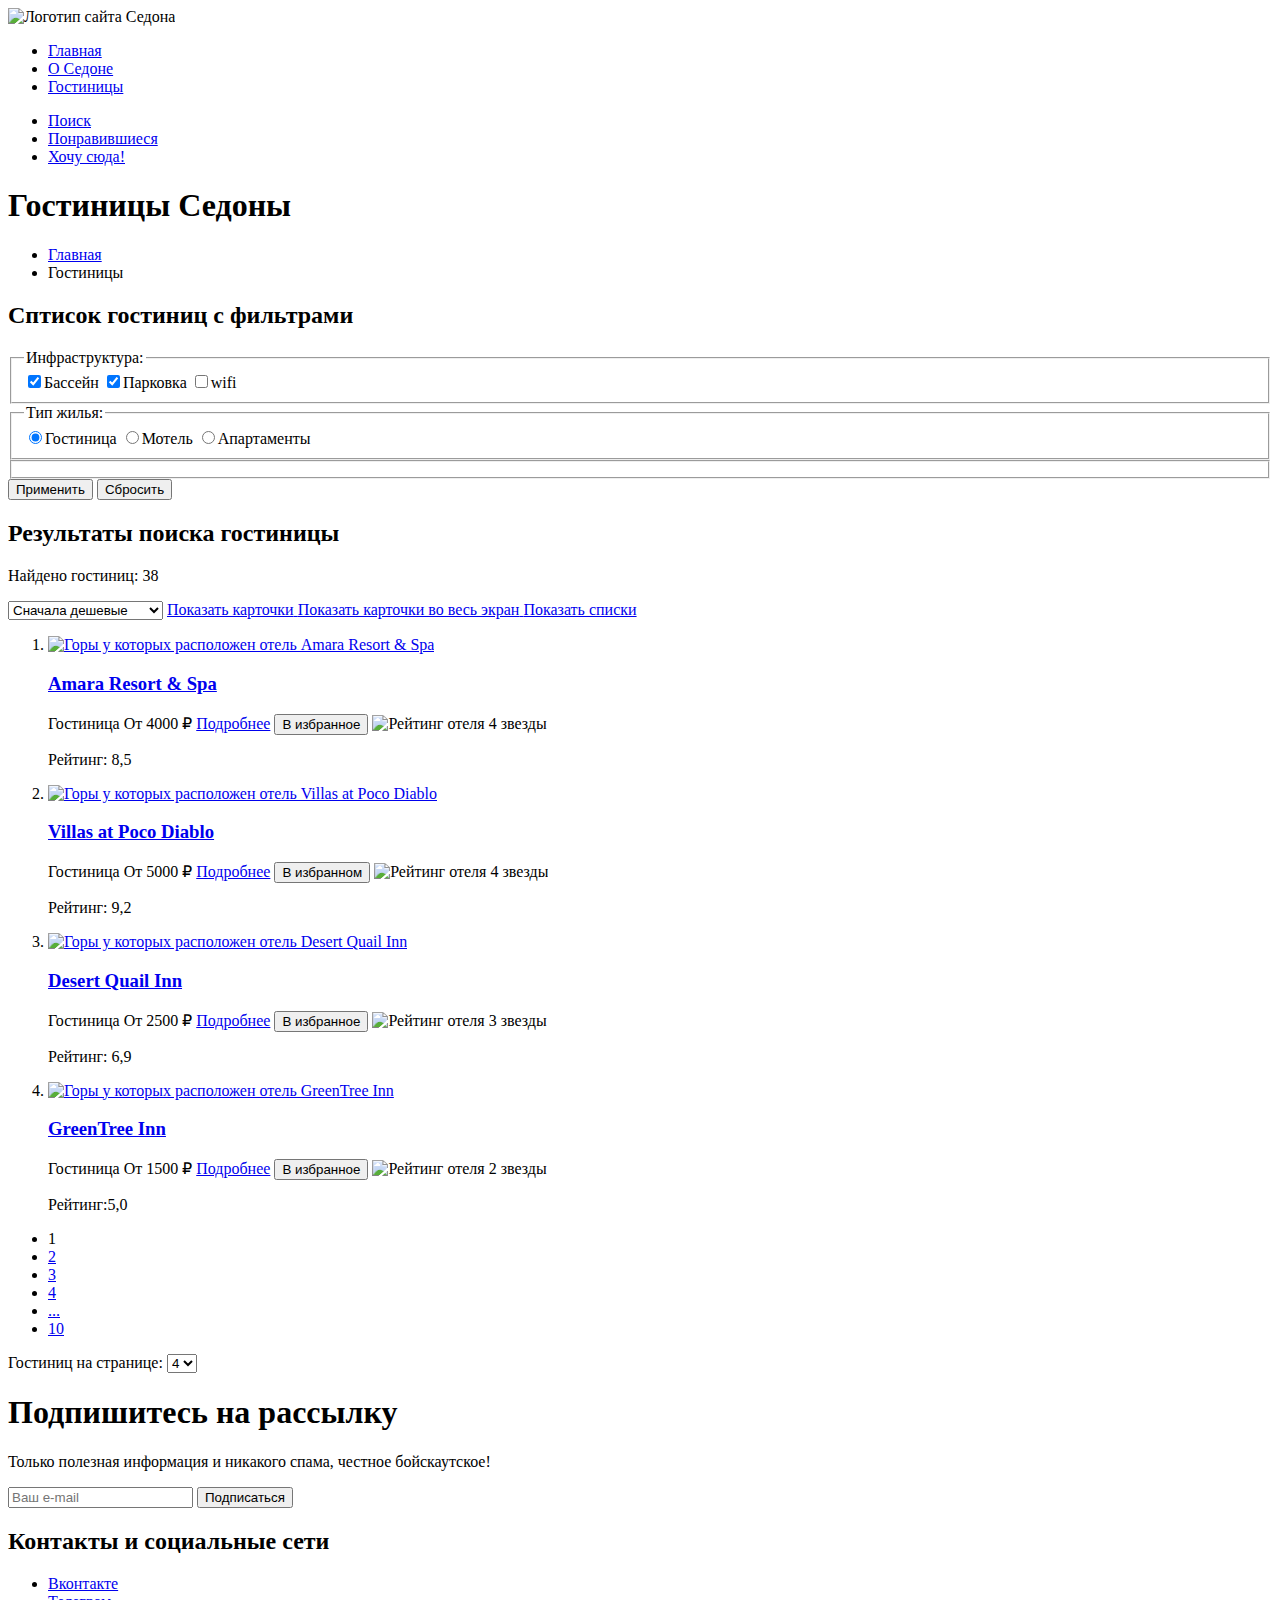
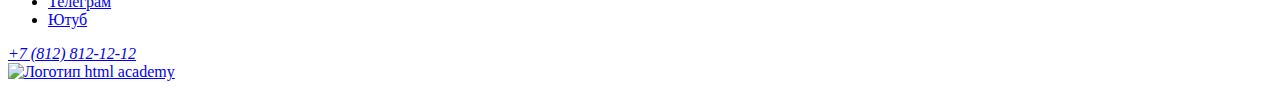
==== catalog.html @ 284f4cb2 "Исправляет финальные ошибки после созвона" ====
<!DOCTYPE html>
<html lang="ru">

<head>
  <meta charset="utf-8">
  <title>HTML Academy: Седона</title>
</head>

<body>
  <header class="page-header">
    <a class="navigation-logo>">
      <img class="navigation-logo" alt="Логотип сайта Седона" src="">
    </a>
    <nav class="navigation">
      <ul class="navigation-list">
        <li class="navigation-ittem">
          <a class="navigation-link" href="index.html">Главная</a>
        </li>
        <li class="navigation-ittem">
          <a class="navigation-link" href="#">О Седоне</a>
        </li>
        <li class="navigation-ittem">
          <a class="navigation-link-current" href="catalog.html">Гостиницы</a>
        </li>
      </ul>
      <ul class="navigation-list navigation-user">
        <li class="navigation-ittem">
          <a class="navigation-link" href="#">
            <span class="visually-hidden">
              Поиск
            </span>
          </a>
        </li>
        <li class="navigation-ittem">
          <a class="navigation-link" href="#">
            <span class="vixually-hidden">
              Понравившиеся
            </span>
          </a>
        </li>
        <li class="navigation-ittem">
          <a class="button want-to-go-button" href="#">Хочу сюда!</a>
        </li>
      </ul>
    </nav>
  </header>
  <main class="main-inner">
    <div>
      <header class="inner-header">
        <h1 class="inner-header-title">Гостиницы Седоны</h1>
        <ul class="breadcrumbs">
          <li class="breadcrumbs-item">
            <a class="breadcrumbs-link" href="index.html">
              <span class="visually-hidden">Главная</span>
            </a>
          </li>
          <li class="breadcrumbs-item">
            <a class="breadcrumbs-link">Гостиницы</a>
          </li>
        </ul>
      </header>
      <section class="catalog-hotels">
        <h2 class="visually-hidden">Сптисок гостиниц с фильтрами</h2>
        <form class="catalog-hotels" action="https://echo.htmlacademy.ru" method="get">
          <fieldset class="catalog-filter-group">
            <legend class="catalog-filter-title">Инфраструктура:</legend>
            <label class="control">
              <input class="control-input" type="checkbox" name="pool" checked>Бассейн
            </label>
            <label class="control">
              <input class="control-input" type="checkbox" name="parking" checked>Парковка
            </label>
            <label class="control">
              <input class="control-input" type="checkbox" name="wifi">wifi
            </label>
          </fieldset>
          <fieldset class="catalog-filter-group">
            <legend class="catalog-filter-title">Тип жилья:</legend>
            <label class="control">
              <input class="control-input" type="radio" name="catalog-group" value="hotel" checked>Гостиница
            </label>
            <label class="control">
              <input class="control-input" type="radio" name="catalog-group" value="motel">Мотель
            </label>
            <label class="control">
              <input class="control-input" type="radio" name="catalog-group" value="apartment">Апартаменты
            </label>
          </fieldset>
          <fieldset class="catalog-filter-group">
            <!--Бегунок-->
          </fieldset>
          <button class="button button-to-apply" type="submit">
            Применить
          </button>
          <button class="reset-button" type="reset">
            Сбросить
          </button>
        </form>
      </section>
    </div>
    <section class="catalog-hotels">
      <h2 class="visually-hidden">Результаты поиска гостиницы</h2>
      <p class="search-results">Найдено гостиниц: 38</p>
      <select class="select-control" aria-label="Сортировка">
        <option value="cheap">Сначала дешевые</option>
        <option value="expensive">Сначала дорогие</option>
        <option value="populaar">Сначала популярные</option>
      </select>
      <a href="#" class="button button-cards">
        <span class="visually-hidden">Показать карточки</span>
      </a>
      <a href="#" class="button button-view">
        <span class="visually-hidden">Показать карточки во весь экран</span>
      </a>
      <a href="#" class="button button-list">
        <span class="visually-hidden">Показать списки</span>
      </a>
      <ol class="hotel-list">
        <li class="hotel-card">
          <a class="hotel-card-link" href="#">
            <img class="hotel-card-image" src="" alt="Горы у которых расположен отель Amara Resort & Spa">
            <h3 class="hotel-card-title">Amara Resort & Spa</h3>
          </a>
          <span class="hotel-type">Гостиница</span>
          <span class="hotel-type">От 4000 ₽</span>
          <a class="button button-hotel-details" href="#">Подробнее</a>
          <button class="fav-card-button button" type="button">В избранное</button>
          <img class="hotel-stars" src="" alt="Рейтинг отеля 4 звезды">
          <p class="hotel-rating">Рейтинг: 8,5</p>
        </li>
        <li class="hotel-card">
          <a class="hotel-card-link" href="#">
            <img class="hotel-card-image" src="" alt="Горы у которых расположен отель Villas at Poco Diablo">
            <h3 class="hotel-card-title">Villas at Poco Diablo</h3>
          </a>
          <span class="hotel-type">Гостиница</span>
          <span class="hotel-type">От 5000 ₽</span>
          <a class="button button-hotel-details" href="#">Подробнее</a>
          <button class="add-fav-card-button button" type="button">В избранном</button>
          <img class="hotel-stars" src="" alt="Рейтинг отеля 4 звезды">
          <p class="hotel-rating">Рейтинг: 9,2</p>
        </li>
        <li class="hotel-card">
          <a class="hotel-card-link" href="#">
            <img class="hotel-card-image" src="" alt="Горы у которых расположен отель Desert Quail Inn">
            <h3 class="hotel-card-title">Desert Quail Inn</h3>
          </a>
          <span class="hotel-type">Гостиница</span>
          <span class="hotel-type">От 2500 ₽</span>
          <a class="button button-hotel-details" href="#">Подробнее</a>
          <button class="fav-card-button button" type="button">В избранное</button>
          <img class="hotel-stars" src="" alt="Рейтинг отеля 3 звезды">
          <p class="hotel-rating">Рейтинг: 6,9</p>
        </li>
        <li class="hotel-card">
          <a class="hotel-card-link" href="#">
            <img class="hotel-card-image" src="" alt="Горы у которых расположен отель GreenTree Inn">
            <h3 class="hotel-card-title">GreenTree Inn</h3>
          </a>
          <span class="hotel-type">Гостиница</span>
          <span class="hotel-type">От 1500 ₽</span>
          <a class="button button-hotel-details" href="#">Подробнее</a>
          <button class="fav-card-button button" type="button">В избранное</button>
          <img class="hotel-stars" src="" alt="Рейтинг отеля 2 звезды">
          <p class="hotel-rating">Рейтинг:5,0</p>
        </li>
      </ol>
      <ul class="pagination">
        <li class="pagination-item">
          <a class="pagination-link pagination-current">1</a>
        </li>
        <li class="pagination-item">
          <a class="pagination-link" href="#">2</a>
        </li>
        <li class="pagination-item">
          <a class="pagination-link" href="#">3</a>
        </li>
        <li class="pagination-item">
          <a class="pagination-link" href="#">4</a>
        </li>
        <li class="pagination-item">
          <a class="pagination-link" href="#">...</a>
        </li>
        <li class="pagination-item">
          <a class="pagination-link" href="#">10</a>
        </li>
      </ul>
      <label for="hotel-number">Гостиниц на странице:</label>
      <select class="select-control" name="hotel-numbers" id="hotel-number">
        <option value="3">3</option>
        <option value="1" selected>4</option>
        <option value="5">5</option>
      </select>
    </section>
    <section class="subs">
      <h1 class="subs-title">Подпишитесь на рассылку</h1>
      <p class="subs-info">Только полезная информация и никакого спама, честное бойскаутское!</p>
      <form class="subs-form" action="https://echo.htmlacademy.ru/" method="post">
        <input class="field" placeholder="Ваш e-mail" type="email" name="subs-email" id="subs-email" required>
        <button class="button subs-button" type="submit">
          <span class="visually-hidden">Подписаться</span>
        </button>
      </form>
    </section>
  </main>
  <footer class="page-footer">
    <section class="footer-social">
      <h2 class="visually-hidden">Контакты и социальные сети</h2>
      <ul class="footer-social-list">
        <li class="footer-social-item">
          <a class="button" href="https://vk.com/htmlacademy" target="_blank">
            <span class="visually-hidden">Вконтакте</span>
          </a>
        </li>
        <li class="footer-social-item">
          <a class="button" href="https://t.me/htmlacademy" target="_blank">
            <span class="visually-hidden">Телеграм</span>
          </a>
        </li>
        <li class="footer-social-item">
          <a class="button" href="https://www.youtube.com/user/htmlacademyru" target="_blank">
            <span class="visually-hidden">Ютуб</span>
          </a>
        </li>
      </ul>
    </section>
    <address class="footer-contacts">
      <a class="footer-contacts-phone" href="tel:+7812812122">+7 (812) 812-12-12</a>
    </address>
    <a class="footer-logo" href="https://htmlacademy.ru/">
      <img class="logo" src="" alt="Логотип html academy">
    </a>
  </footer>
</body>

</html>
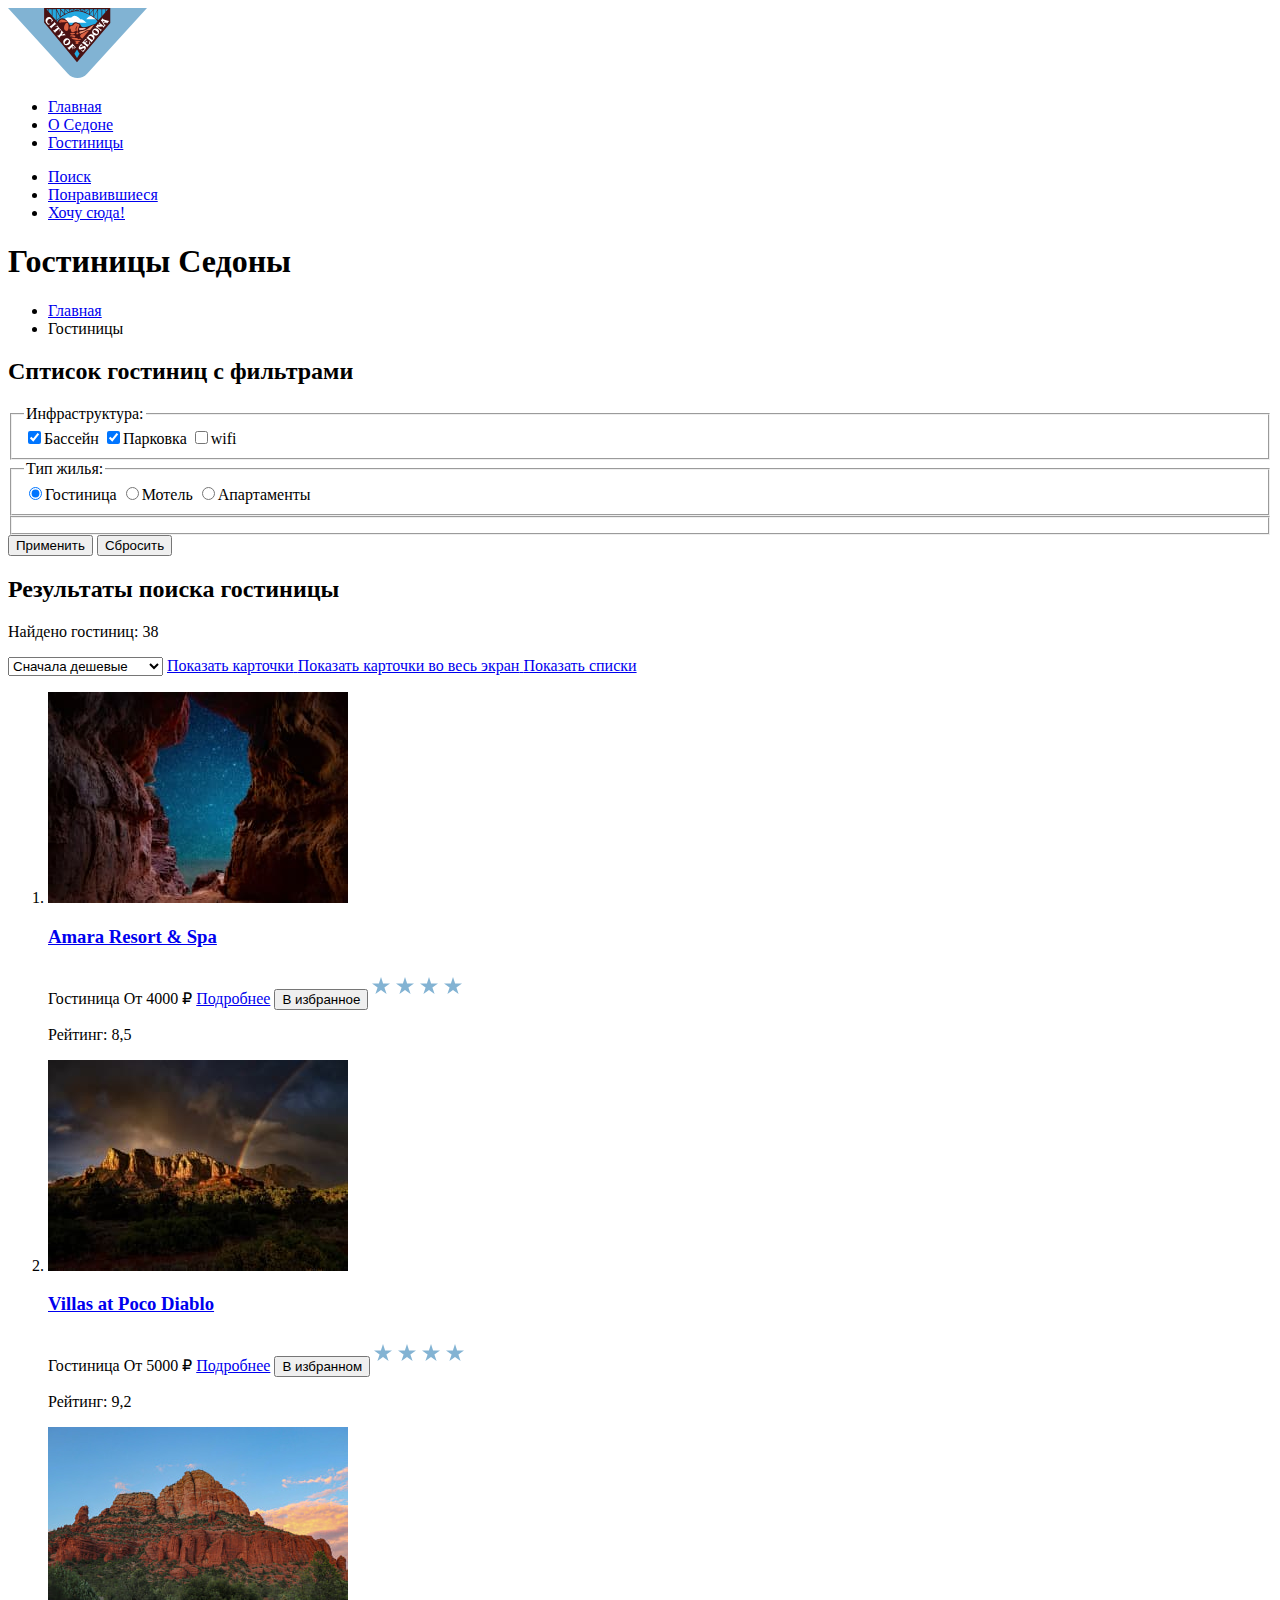
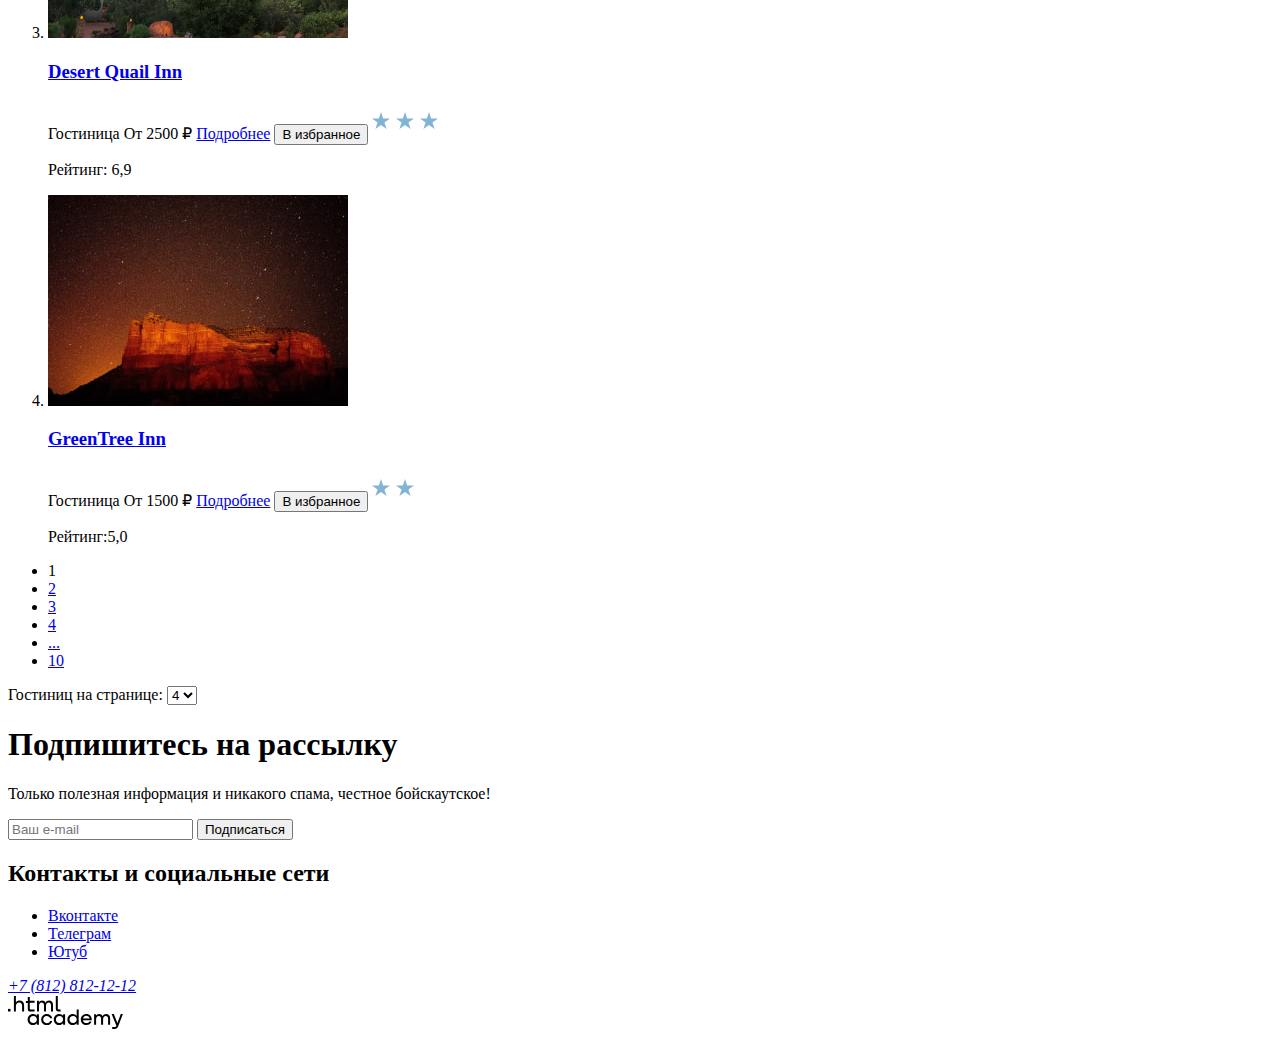
==== commit d260c5a0: "Merge pull request #3 from RomanYakovlev1995/master" ====
--- a/catalog.html
+++ b/catalog.html
@@ -9,7 +9,7 @@
 <body>
   <header class="page-header">
     <a class="navigation-logo>">
-      <img class="navigation-logo" alt="Логотип сайта Седона" src="">
+      <img class="navigation-logo" alt="Логотип сайта Седона" src="/images/logo/logo.svg" width="139" height="70">
     </a>
     <nav class="navigation">
       <ul class="navigation-list">
@@ -118,50 +118,58 @@
       <ol class="hotel-list">
         <li class="hotel-card">
           <a class="hotel-card-link" href="#">
-            <img class="hotel-card-image" src="" alt="Горы у которых расположен отель Amara Resort & Spa">
+            <img class="hotel-card-image" src="/images/amara-resort.jpg" width="300" height="211"
+              alt="Горы у которых расположен отель Amara Resort & Spa">
             <h3 class="hotel-card-title">Amara Resort & Spa</h3>
           </a>
           <span class="hotel-type">Гостиница</span>
           <span class="hotel-type">От 4000 ₽</span>
           <a class="button button-hotel-details" href="#">Подробнее</a>
           <button class="fav-card-button button" type="button">В избранное</button>
-          <img class="hotel-stars" src="" alt="Рейтинг отеля 4 звезды">
+          <img class="hotel-stars" src="/images/raiting/stars-4.svg" width="140" height="37"
+            alt="Рейтинг отеля 4 звезды">
           <p class="hotel-rating">Рейтинг: 8,5</p>
         </li>
         <li class="hotel-card">
           <a class="hotel-card-link" href="#">
-            <img class="hotel-card-image" src="" alt="Горы у которых расположен отель Villas at Poco Diablo">
+            <img class="hotel-card-image" src="/images/villas-diablo.jpg" width="300" height="211"
+              alt="Горы у которых расположен отель Villas at Poco Diablo">
             <h3 class="hotel-card-title">Villas at Poco Diablo</h3>
           </a>
           <span class="hotel-type">Гостиница</span>
           <span class="hotel-type">От 5000 ₽</span>
           <a class="button button-hotel-details" href="#">Подробнее</a>
           <button class="add-fav-card-button button" type="button">В избранном</button>
-          <img class="hotel-stars" src="" alt="Рейтинг отеля 4 звезды">
+          <img class="hotel-stars" src="/images/raiting/stars-4-1.svg" width="140" height="37"
+            alt="Рейтинг отеля 4 звезды">
           <p class="hotel-rating">Рейтинг: 9,2</p>
         </li>
         <li class="hotel-card">
           <a class="hotel-card-link" href="#">
-            <img class="hotel-card-image" src="" alt="Горы у которых расположен отель Desert Quail Inn">
+            <img class="hotel-card-image" src="/images/desert-quali.jpg" width="300" height="211"
+              alt="Горы у которых расположен отель Desert Quail Inn">
             <h3 class="hotel-card-title">Desert Quail Inn</h3>
           </a>
           <span class="hotel-type">Гостиница</span>
           <span class="hotel-type">От 2500 ₽</span>
           <a class="button button-hotel-details" href="#">Подробнее</a>
           <button class="fav-card-button button" type="button">В избранное</button>
-          <img class="hotel-stars" src="" alt="Рейтинг отеля 3 звезды">
+          <img class="hotel-stars" src="/images/raiting/stars-3.svg" width="140" height="37"
+            alt="Рейтинг отеля 3 звезды">
           <p class="hotel-rating">Рейтинг: 6,9</p>
         </li>
         <li class="hotel-card">
           <a class="hotel-card-link" href="#">
-            <img class="hotel-card-image" src="" alt="Горы у которых расположен отель GreenTree Inn">
+            <img class="hotel-card-image" src="/images/greentree.jpg" width="300" height="211"
+              alt="Горы у которых расположен отель GreenTree Inn">
             <h3 class="hotel-card-title">GreenTree Inn</h3>
           </a>
           <span class="hotel-type">Гостиница</span>
           <span class="hotel-type">От 1500 ₽</span>
           <a class="button button-hotel-details" href="#">Подробнее</a>
           <button class="fav-card-button button" type="button">В избранное</button>
-          <img class="hotel-stars" src="" alt="Рейтинг отеля 2 звезды">
+          <img class="hotel-stars" src="/images/raiting/stars-2.svg" width="140" height="37"
+            alt="Рейтинг отеля 2 звезды">
           <p class="hotel-rating">Рейтинг:5,0</p>
         </li>
       </ol>
@@ -228,7 +236,7 @@
       <a class="footer-contacts-phone" href="tel:+7812812122">+7 (812) 812-12-12</a>
     </address>
     <a class="footer-logo" href="https://htmlacademy.ru/">
-      <img class="logo" src="" alt="Логотип html academy">
+      <img class="logo" src="/images/logo/logo_htmlacademy.svg" width="115" height="34" alt="Логотип html academy">
     </a>
   </footer>
 </body>
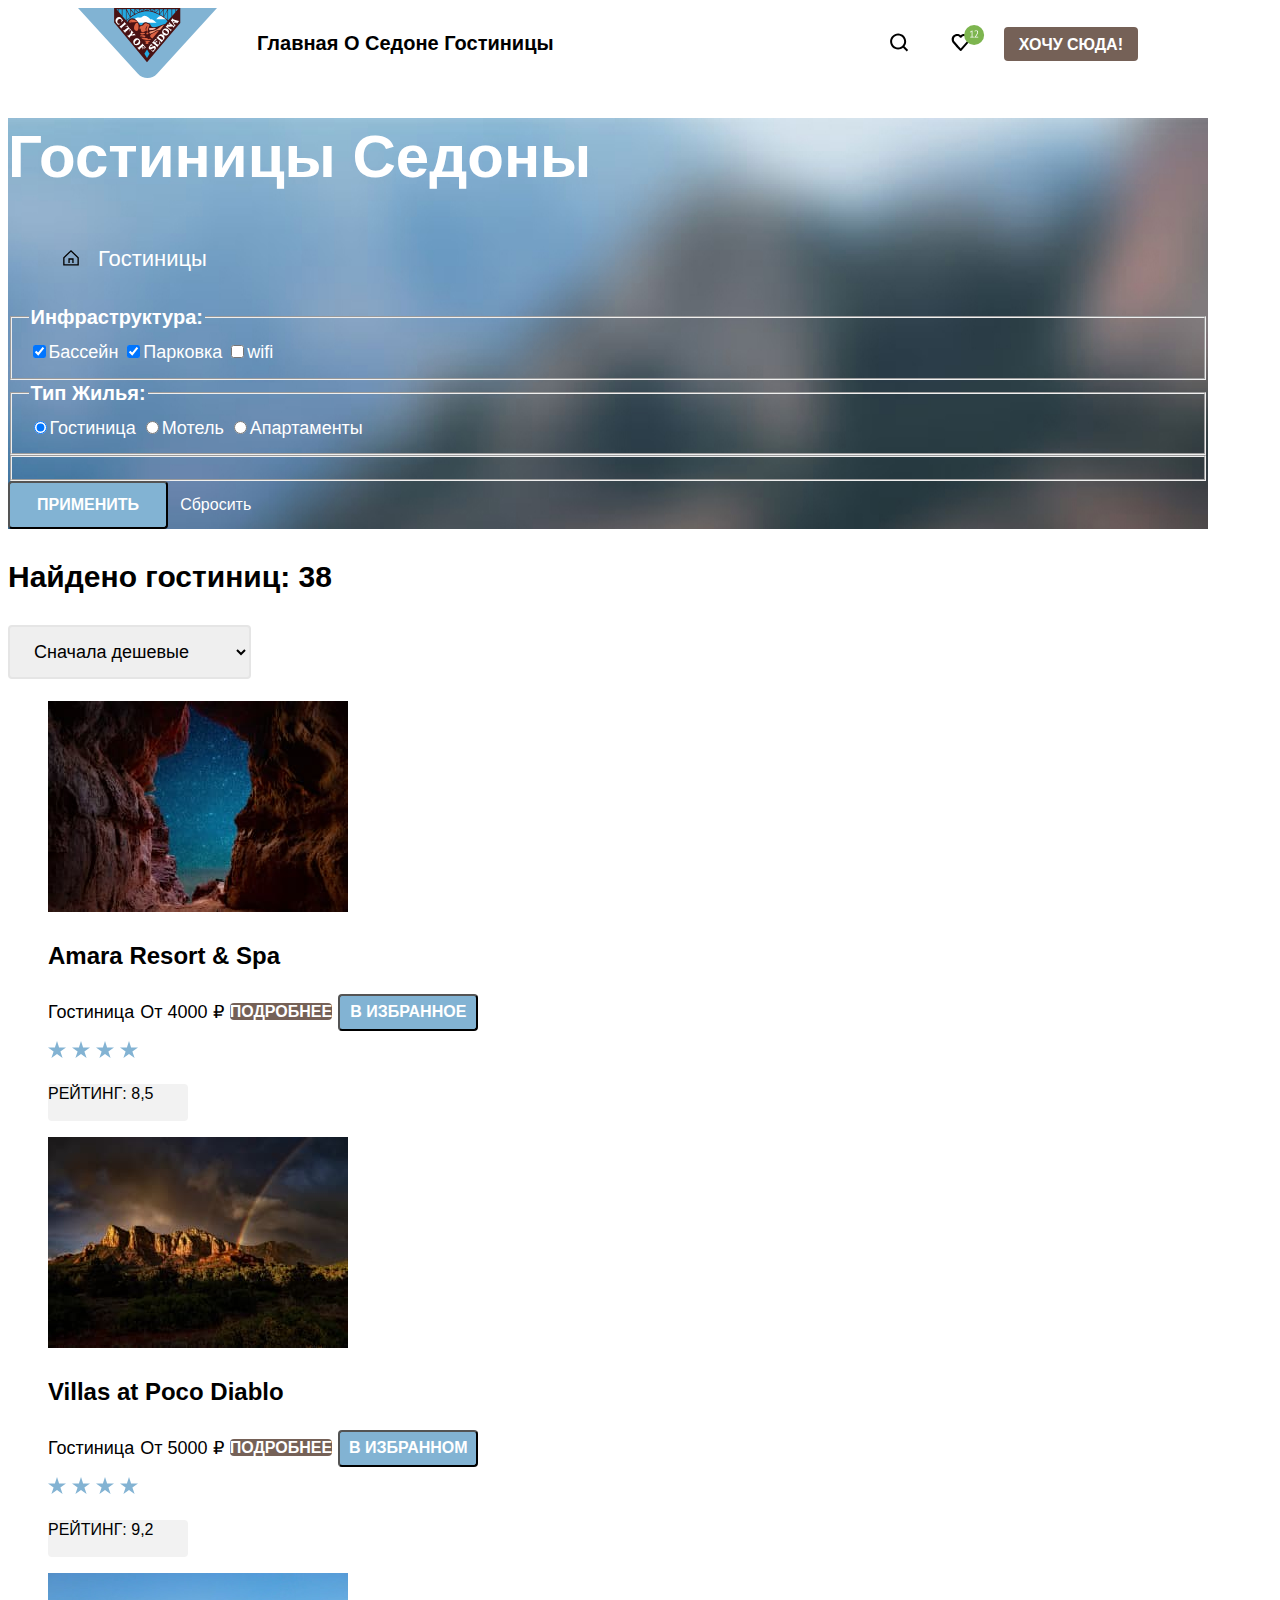
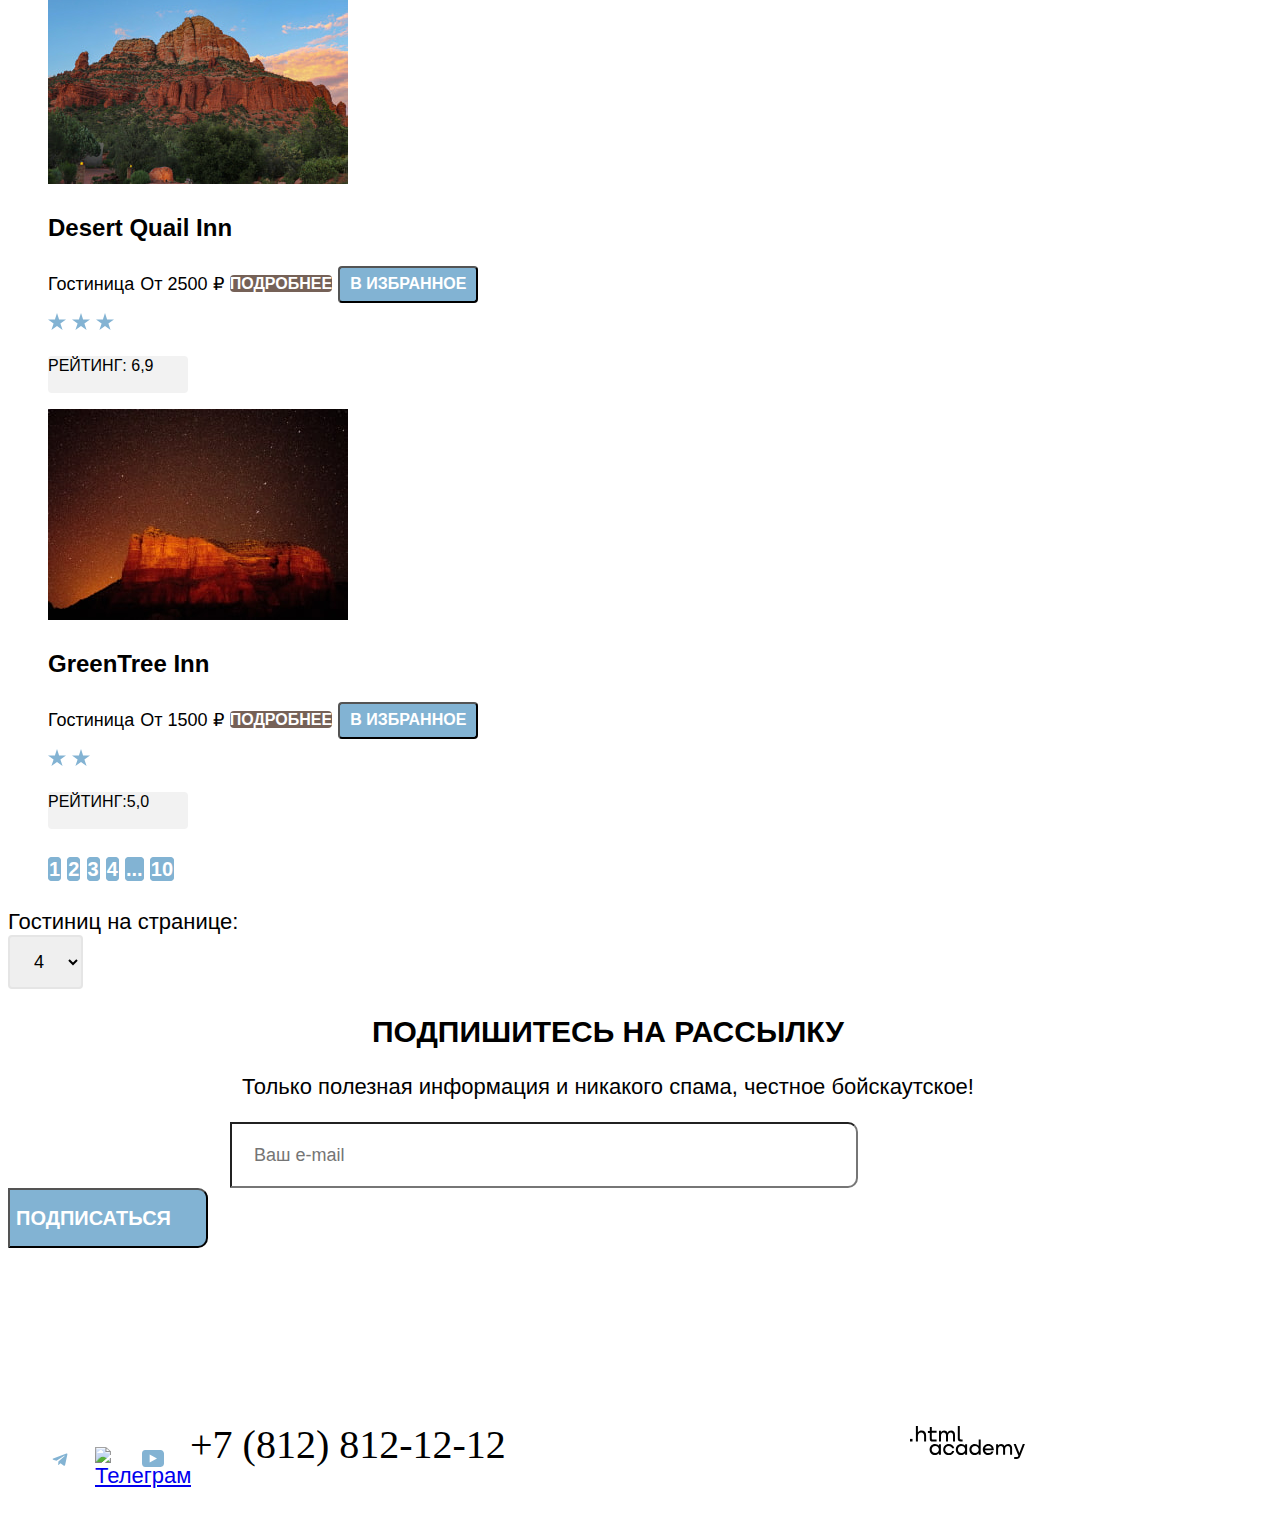
==== commit 8cf2022a: "Делает 4 раздел" ====
--- a/catalog.html
+++ b/catalog.html
@@ -4,6 +4,7 @@
 <head>
   <meta charset="utf-8">
   <title>HTML Academy: Седона</title>
+  <link rel="stylesheet" href="/styles/styles.css">
 </head>
 
 <body>
@@ -13,27 +14,29 @@
     </a>
     <nav class="navigation">
       <ul class="navigation-list">
-        <li class="navigation-ittem">
+        <li class="navigation-item">
           <a class="navigation-link" href="index.html">Главная</a>
         </li>
-        <li class="navigation-ittem">
+        <li class="navigation-item">
           <a class="navigation-link" href="#">О Седоне</a>
         </li>
-        <li class="navigation-ittem">
+        <li class="navigation-item">
           <a class="navigation-link-current" href="catalog.html">Гостиницы</a>
         </li>
       </ul>
       <ul class="navigation-list navigation-user">
-        <li class="navigation-ittem">
-          <a class="navigation-link" href="#">
+        <li class="navigation-item">
+          <a class="user-menu" href="#">
+            <img src="/images/icons/search.svg" alt="поиск">
             <span class="visually-hidden">
               Поиск
             </span>
           </a>
         </li>
         <li class="navigation-ittem">
-          <a class="navigation-link" href="#">
-            <span class="vixually-hidden">
+          <a class="user-menu" href="#">
+            <img src="/images/icons/fav.svg" alt="понравившиеся">
+            <span class="visually-hidden">
               Понравившиеся
             </span>
           </a>
@@ -45,12 +48,13 @@
     </nav>
   </header>
   <main class="main-inner">
-    <div>
+    <div class="catalog-bg">
       <header class="inner-header">
         <h1 class="inner-header-title">Гостиницы Седоны</h1>
         <ul class="breadcrumbs">
           <li class="breadcrumbs-item">
             <a class="breadcrumbs-link" href="index.html">
+              <img src="/images/icons/home.svg">
               <span class="visually-hidden">Главная</span>
             </a>
           </li>
@@ -99,22 +103,24 @@
       </section>
     </div>
     <section class="catalog-hotels">
-      <h2 class="visually-hidden">Результаты поиска гостиницы</h2>
-      <p class="search-results">Найдено гостиниц: 38</p>
-      <select class="select-control" aria-label="Сортировка">
-        <option value="cheap">Сначала дешевые</option>
-        <option value="expensive">Сначала дорогие</option>
-        <option value="populaar">Сначала популярные</option>
-      </select>
-      <a href="#" class="button button-cards">
-        <span class="visually-hidden">Показать карточки</span>
-      </a>
-      <a href="#" class="button button-view">
-        <span class="visually-hidden">Показать карточки во весь экран</span>
-      </a>
-      <a href="#" class="button button-list">
-        <span class="visually-hidden">Показать списки</span>
-      </a>
+      <div class="test">
+        <h2 class="visually-hidden">Результаты поиска гостиницы</h2>
+        <p class="search-results">Найдено гостиниц: 38</p>
+        <select class="select-control" aria-label="Сортировка">
+          <option value="cheap">Сначала дешевые</option>
+          <option value="expensive">Сначала дорогие</option>
+          <option value="populaar">Сначала популярные</option>
+        </select>
+        <a href="#" class="button button-cards">
+          <span class="visually-hidden">Показать карточки</span>
+        </a>
+        <a href="#" class="button button-view">
+          <span class="visually-hidden">Показать карточки во весь экран</span>
+        </a>
+        <a href="#" class="button button-list">
+          <span class="visually-hidden">Показать списки</span>
+        </a>
+      </div>
       <ol class="hotel-list">
         <li class="hotel-card">
           <a class="hotel-card-link" href="#">
@@ -124,7 +130,7 @@
           </a>
           <span class="hotel-type">Гостиница</span>
           <span class="hotel-type">От 4000 ₽</span>
-          <a class="button button-hotel-details" href="#">Подробнее</a>
+          <a class="button-hotel-details button" href="#">Подробнее</a>
           <button class="fav-card-button button" type="button">В избранное</button>
           <img class="hotel-stars" src="/images/raiting/stars-4.svg" width="140" height="37"
             alt="Рейтинг отеля 4 звезды">
@@ -138,8 +144,8 @@
           </a>
           <span class="hotel-type">Гостиница</span>
           <span class="hotel-type">От 5000 ₽</span>
-          <a class="button button-hotel-details" href="#">Подробнее</a>
-          <button class="add-fav-card-button button" type="button">В избранном</button>
+          <a class="button-hotel-details button" href="#">Подробнее</a>
+          <button class="fav-card-button button" type="button">В избранном</button>
           <img class="hotel-stars" src="/images/raiting/stars-4-1.svg" width="140" height="37"
             alt="Рейтинг отеля 4 звезды">
           <p class="hotel-rating">Рейтинг: 9,2</p>
@@ -152,7 +158,7 @@
           </a>
           <span class="hotel-type">Гостиница</span>
           <span class="hotel-type">От 2500 ₽</span>
-          <a class="button button-hotel-details" href="#">Подробнее</a>
+          <a class="button-hotel-details button" href="#">Подробнее</a>
           <button class="fav-card-button button" type="button">В избранное</button>
           <img class="hotel-stars" src="/images/raiting/stars-3.svg" width="140" height="37"
             alt="Рейтинг отеля 3 звезды">
@@ -166,8 +172,8 @@
           </a>
           <span class="hotel-type">Гостиница</span>
           <span class="hotel-type">От 1500 ₽</span>
-          <a class="button button-hotel-details" href="#">Подробнее</a>
-          <button class="fav-card-button button" type="button">В избранное</button>
+          <a class="button-hotel-details button" href="#">Подробнее</a>
+          <button class="button fav-card-button" type="button">В избранное</button>
           <img class="hotel-stars" src="/images/raiting/stars-2.svg" width="140" height="37"
             alt="Рейтинг отеля 2 звезды">
           <p class="hotel-rating">Рейтинг:5,0</p>
@@ -200,15 +206,17 @@
         <option value="5">5</option>
       </select>
     </section>
-    <section class="subs">
-      <h1 class="subs-title">Подпишитесь на рассылку</h1>
-      <p class="subs-info">Только полезная информация и никакого спама, честное бойскаутское!</p>
-      <form class="subs-form" action="https://echo.htmlacademy.ru/" method="post">
-        <input class="field" placeholder="Ваш e-mail" type="email" name="subs-email" id="subs-email" required>
-        <button class="button subs-button" type="submit">
-          <span class="visually-hidden">Подписаться</span>
-        </button>
-      </form>
+    <section class="subs-cat">
+      <div class="subs-cont-cat">
+        <h2 class="subs-title">Подпишитесь на рассылку</h2>
+        <p class="subs-info">
+          Только полезная информация и никакого спама, честное бойскаутское!
+        </p>
+        <form class="subs-form" action="https://echo.htmlacademy.ru/" method="post">
+          <input class="field" placeholder="Ваш e-mail" type="email" name="subs-email" id="subs-email" required />
+          <button class="button subs-button" type="submit">Подписаться</button>
+        </form>
+      </div>
     </section>
   </main>
   <footer class="page-footer">
@@ -217,26 +225,30 @@
       <ul class="footer-social-list">
         <li class="footer-social-item">
           <a class="button" href="https://vk.com/htmlacademy" target="_blank">
+            <img class="vk" src="/images/icons/vk.svg" alt="Вконтакте" width="24px" height="14px">
             <span class="visually-hidden">Вконтакте</span>
           </a>
         </li>
         <li class="footer-social-item">
           <a class="button" href="https://t.me/htmlacademy" target="_blank">
+            <img class="TG" src="/images/icons/TG.svg" alt="Телеграм" width="18px" height="16px">
             <span class="visually-hidden">Телеграм</span>
           </a>
         </li>
+
         <li class="footer-social-item">
           <a class="button" href="https://www.youtube.com/user/htmlacademyru" target="_blank">
+            <img class="youtube" src="/images/icons/youtube.svg" alt="Ютуб" width="22px" height="17px">
             <span class="visually-hidden">Ютуб</span>
           </a>
         </li>
       </ul>
     </section>
     <address class="footer-contacts">
-      <a class="footer-contacts-phone" href="tel:+7812812122">+7 (812) 812-12-12</a>
+      <a class="contact-phone" href="tel:+7812812122">+7 (812) 812-12-12</a>
     </address>
     <a class="footer-logo" href="https://htmlacademy.ru/">
-      <img class="logo" src="/images/logo/logo_htmlacademy.svg" width="115" height="34" alt="Логотип html academy">
+      <img class="logo" src="/images/logo/logo_htmlacademy.svg" width="115" height="34" alt="Логотип html academy" />
     </a>
   </footer>
 </body>
--- a/styles/styles.css
+++ b/styles/styles.css
@@ -0,0 +1,441 @@
+@font-face {
+  font-family: "PT Sans";
+  font-style: normal;
+  font-weight: 400;
+  src: url(../fonts/ptsans-400.woff2) format(wolf2);
+  font-display: swap;
+}
+@font-face {
+  font-family: "PT Sans";
+  font-style: normal;
+  font-weight: 700;
+  src: url(../fonts/ptsans-700.woff2) format(wolf2);
+  font-display: swap;
+}
+
+body {
+  font-family: "PT Sans", sans-serif;
+  font-size: 22px;
+  line-height: 26px;
+  color: #000000;
+  background-color: #ffffff;
+  width: 1200px;
+}
+.navigation-logo {
+  padding-left: 70px;
+}
+.page-header {
+  background-color: #ffffff;
+  width: 1200px;
+  height: 70px;
+  display: flex;
+  background-repeat: no-repeat;
+}
+.navigation {
+  display: flex;
+  flex-grow: 1;
+  justify-content: space-between;
+}
+.navigation-list {
+  list-style-type: none;
+  color: #000000;
+
+}
+.navigation-link-current {
+text-decoration: none;
+color: #000000;
+
+}
+.navigation-item {
+  display: inline;
+  text-decoration: none;
+  font-weight: 700;
+font-size: 20px;
+line-height: 26px;
+}
+.navigation-user {
+padding-right: 70px;
+display: flex;
+align-items: center;
+}
+.user-menu {
+display: flex;
+padding-right: 19px;
+}
+.want-to-go-button {
+  width: 160px;
+  height: 37px;
+  border-radius: 4px;
+  background-color: #756157;
+  text-decoration: none;
+  color: #FFFFFF;
+  font-weight: 700;
+  font-size: 16px;
+  line-height: 20px;
+  text-transform: uppercase;
+  padding-top: 9px;
+  padding-bottom: 8px;
+  padding-left: 15px;
+  padding-right: 15px;
+}
+.navigation-link {
+  color:#000000;
+  line-height: 26px;
+  font-size: 20px;
+  font-weight: 700;
+  text-align: center;
+  text-decoration: none;
+
+}
+
+.about {
+font-weight: 700;
+font-size: 30px;
+line-height: 36px;
+text-align: center;
+text-transform: uppercase;
+}
+.reasons {
+font-weight: 400;
+font-size: 22px;
+line-height: 26px;
+text-align: center;
+}
+.main-reasons-1-2 {
+  width: 400px;
+  height: 384px;
+  color: #ffffff;
+  background-color: #82B3D3;
+  text-align: center;
+}
+.reason {
+font-weight: 700;
+font-size: 24px;
+line-height: 28px;
+text-transform: uppercase;
+}
+.about-text {
+  font-weight: 400;
+  font-size: 18px;
+  line-height: 21px;
+}
+.about-reasons-item-eat {
+  background-color: #ffffff;
+  width: 400px;
+  height: 384px;
+  text-align: center;
+
+}
+.about-reasons-item {
+  width: 400px;
+  height: 384px;
+  background-color: rgba(131, 179, 211, 0.12);
+  text-transform: inherit;
+  text-align: center;
+}
+.about-reasons-desc {
+font-weight: 400;
+font-size: 18px;
+line-height: 21px;
+text-align: inherit;
+}
+.main-reasons {
+  width: 400px;
+  height: 384px;
+  color: #000000;
+  background-color: rgba(131, 179, 211, 0.12);;
+  text-align: center;
+}
+.five-reasons {
+  list-style-type: none;
+}
+.about-reasons-list {
+  list-style-type: none
+}
+.offer-list {
+  text-align: center;
+}
+.visually-hidden {
+  position: fixed;
+  transform: scale(0);
+}
+.offer {
+font-weight: 700;
+font-size: 30px;
+line-height: 36px;
+text-transform: uppercase;
+}
+.about-offer {
+font-weight: 400;
+font-size: 22px;
+line-height: 26px;
+}
+.button-find-hotell {
+width: 574px;
+height: 60px;
+background: #756157;
+border-radius: 4px;
+font-weight: 700;
+font-size: 20px;
+line-height: 36px;
+color: #ffffff;
+text-align: center;
+text-transform: uppercase
+}
+.subs {
+  background-image: url(../images/background-footer.jpg);
+  width: 1200px;
+  height: 411px;
+  text-align: center;
+  background-size: 100% auto;
+  background-repeat: no-repeat;
+}
+.subs-cont {
+  padding:94px;
+  color: #ffffff;
+  background-repeat: no-repeat;
+
+}
+.subs-title {
+text-transform: uppercase;
+font-weight: 700;
+font-size: 30px;
+line-height: 36px;
+}
+.subs-info {
+font-weight: 400;
+font-size: 22px;
+line-height: 26px;
+}
+.field {
+width: 600px;
+height: 60px;
+border-radius: 0px 10px 10px 0px;
+font-weight: 400;
+font-size: 18px;
+line-height: 21px;
+display: flex;
+align-items: center;
+color: #000000;
+
+padding-left: 22px;
+margin-left: 222px;
+
+}
+.subs-button {
+background-color: #82B3D3;
+border-radius: 0px 10px 10px 0px;
+width: 200px;
+height: 60px;
+font-weight: 700;
+font-size: 20px;
+line-height: 36px;
+display: flex;
+align-items: center;
+text-align: center;
+text-transform: uppercase;
+color: #FFFFFF;
+}
+.page-footer {
+width: 1060px;
+display: flex;
+}
+.footer-social-list {
+width: 142px;
+height: 40px;
+display: flex;
+
+
+}
+.footer-social-item {
+  width: 47px;
+  height: 40px;
+  list-style-type: none;
+
+}
+
+.footer-contacts {
+  font-family: 'PT Sans';
+  font-style: normal;
+  font-weight: 400;
+  font-size: 40px;
+  line-height: 40px;
+  text-transform: uppercase;
+  width: 720px;
+
+}
+
+.contact-phone {
+  text-align: center;
+  color: #000000;
+  text-decoration: none;
+}
+
+
+
+.catalog-bg {
+  background-image: url(../images/catalog-background\ 1.jpg);
+  color: #FFFFFF;
+}
+.inner-header-title {
+font-weight: 700;
+font-size: 60px;
+line-height: 78px;
+}
+.breadcrumbs {
+  list-style-type: none;
+  display: flex;
+}
+.breadcrumbs-item {
+  margin: 10px;
+  display: flex;
+}
+.breadcrumbs-link {
+  display: flex;
+}
+.catalog-filter-title {
+  font-weight: 700;
+font-size: 20px;
+line-height: 26px;
+text-transform: capitalize;
+color: #FFFFFF;
+}
+.control {
+  font-weight: 400;
+font-size: 18px;
+line-height: 21px;
+color: #FFFFFF;
+}
+.button-to-apply {
+background-color: #82B3D3;
+border-radius: 4px;
+width: 160px;
+height: 48px;
+color: #FFFFFF;
+font-weight: 700;
+font-size: 16px;
+line-height: 20px;
+text-transform: uppercase;
+}
+.reset-button {
+font-weight: 400;
+font-size: 16px;
+line-height: 20px;
+color: #ffffff;
+background-color: transparent;
+border: 0;
+}
+.test {
+  width: 1057px;
+  height: 49px;
+  display: inline;
+
+}
+.search-results {
+font-weight: 700;
+font-size: 30px;
+line-height: 36px;
+color:#000000
+}
+.select-control {
+font-weight: 400;
+font-size: 18px;
+line-height: 21px;
+border: 2px solid #E5E5E5;
+border-radius: 4px;
+display: flex;
+flex-direction: row;
+justify-content: space-between;
+align-items: center;
+padding: 14px 20px;
+gap: 94px;
+}
+.hotel-list {
+  list-style-type: none;
+}
+.hotel-card-link {
+  text-decoration: none;
+  color: #000000;
+}
+.hotel-card-title {
+  font-weight: 700;
+font-size: 24px;
+line-height: 28px;
+}
+.hotel-type {
+  font-weight: 400;
+font-size: 18px;
+line-height: 21px;
+}
+.button-hotel-details {
+background-color: #756157;
+border-radius: 4px;
+color: #FFFFFF;
+width: 140px;
+height: 37px;
+font-weight: 700;
+font-size: 16px;
+line-height: 20px;
+text-decoration: none;
+text-transform: uppercase;
+text-align: center;
+}
+.fav-card-button  {
+background: #82B3D3;
+border-radius: 4px;
+font-weight: 700;
+font-size: 16px;
+line-height: 20px;
+color: #ffffff;
+text-transform: uppercase;
+width: 140px;
+height: 37px;
+text-align: center;
+}
+.hotel-rating {
+  background-color: #F2F2F2;
+border-radius: 4px;
+width: 140px;
+height: 37px;
+font-weight: 400;
+font-size: 16px;
+line-height: 20px;
+text-align: center;
+text-transform: uppercase;
+display: flex;
+}
+.hotel-stars {
+  text-align: center;
+  display: flex;
+}
+.pagination-item {
+  display: inline;
+  width: 60px;
+height: 60px;
+}
+.pagination-link {
+background: #82B3D3;
+border: 1px solid #82B3D3;
+border-radius: 4px;
+font-weight: 700;
+font-size: 20px;
+line-height: 36px;
+color: #ffffff;
+text-decoration: none;
+align-items: center;
+text-align: center;
+text-transform: uppercase;
+}
+.subs-cont {
+  padding:94px;
+  color: #000000;
+  background-repeat: no-repeat;
+}
+.subs-cat {
+  width: 1200px;
+  height: 411px;
+  text-align: center;
+  background-size: 100% auto;
+  background-repeat: no-repeat;
+
+}
